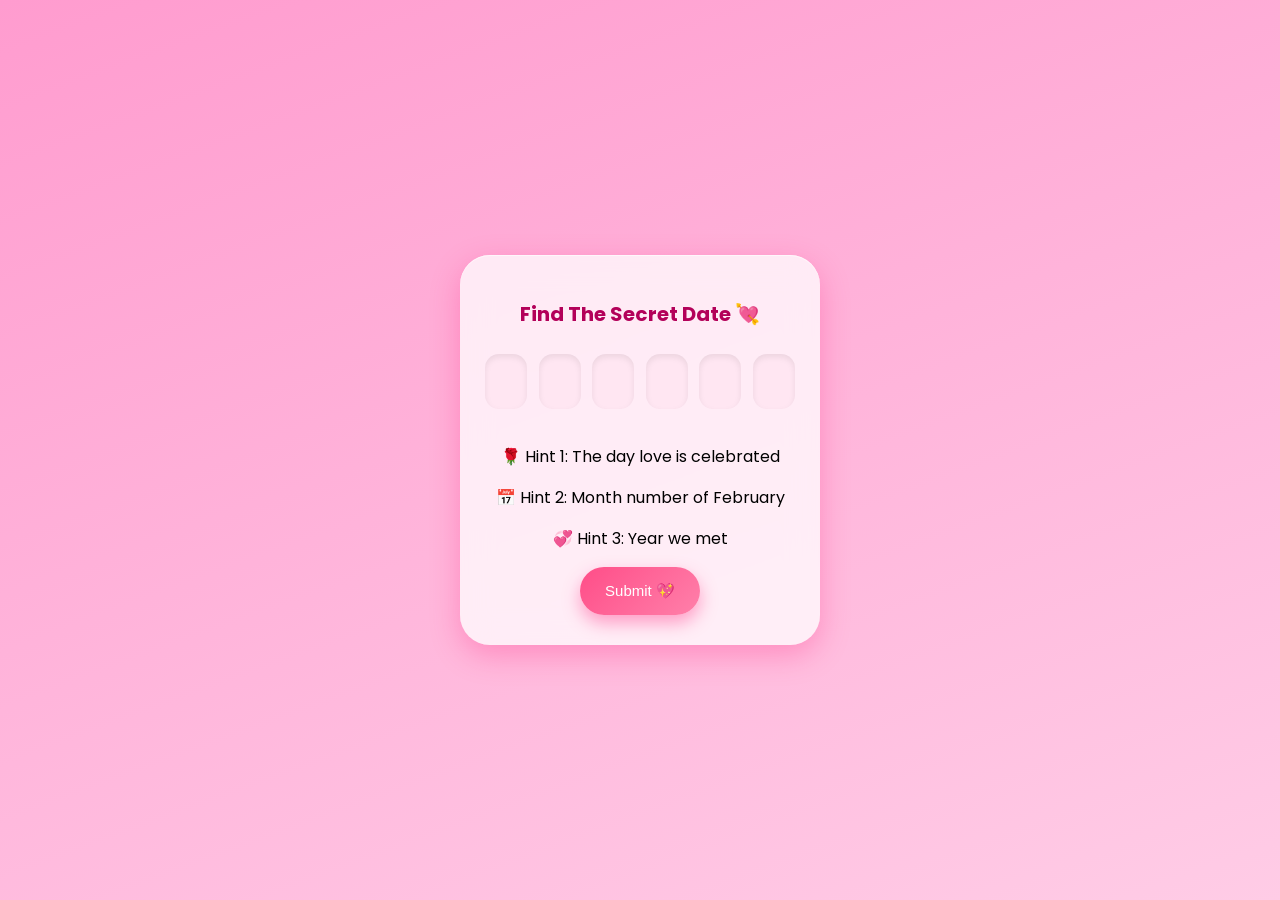
==== index.html @ 459be70f "done" ====
<!DOCTYPE html>
<html>
<head>
    <meta name="viewport" content="width=device-width, initial-scale=1.0">
    <title>For You 💖</title>

    <link href="https://fonts.googleapis.com/css2?family=Poppins:wght@300;500;700&display=swap" rel="stylesheet">
    <link rel="stylesheet" href="style.css">
</head>
<body>

<div class="container">
    <h1>Find The Secret Date 💘</h1>
<div class="code-box">
    <input type="text" maxlength="1" inputmode="numeric">
    <input type="text" maxlength="1" inputmode="numeric">
    <input type="text" maxlength="1" inputmode="numeric">
    <input type="text" maxlength="1" inputmode="numeric">
    <input type="text" maxlength="1" inputmode="numeric">
    <input type="text" maxlength="1" inputmode="numeric">
</div>


    <div class="hints">
        <p>🌹 Hint 1: The day love is celebrated</p>
        <p>📅 Hint 2: Month number of February</p>
        <p>💞 Hint 3: Year we met</p>
    </div>

    <button onclick="checkCode()">Submit 💖</button>
</div>

<script src="script.js"></script>
</body>
</html>
---- style.css ----
* {
    box-sizing: border-box;
}

body {
    margin: 0;
    padding: 0;
    font-family: 'Poppins', sans-serif;
    background: linear-gradient(160deg, #ff9ccf, #ffcce6);
    display: flex;
    justify-content: center;
    align-items: center;
    height: 100vh;
    text-align: center;
}

/* Glass style container */
.container {
    position: relative; 
    width: 92%;
    max-width: 360px;
    padding: 30px 25px;
    border-radius: 30px;
    backdrop-filter: blur(15px);
    background: rgba(255, 255, 255, 0.75);
    box-shadow: 
        0 10px 30px rgba(255, 0, 102, 0.25),
        inset 0 1px 0 rgba(255,255,255,0.6);
    animation: fadeIn 0.6s ease;
}

/* Headings */
h1 {
    font-size: 20px;
    color: #b30059;
    margin-bottom: 25px;
}

/* OTP code boxes */
.code-box {
    display: flex;
    justify-content: space-between;
    margin: 20px 0;
}

.code-box input {
    width: 42px;
    height: 55px;
    border-radius: 14px;
    border: none;
    background: #ffe6f2;
    font-size: 20px;
    text-align: center;
    box-shadow: inset 0 3px 6px rgba(0,0,0,0.08);
}

.code-box input:focus {
    outline: none;
    background: #ffd1e6;
}

/* Button row */
.btn-row {
    display: flex;
    justify-content: center;
    gap: 15px;
}

/* Buttons */
button {
    width: 120px;
    height: 48px;
    border-radius: 25px;
    border: none;
    background: linear-gradient(135deg, #ff4d88, #ff80aa);
    color: white;
    font-size: 15px;
    font-weight: 500;
    cursor: pointer;
    box-shadow: 0 8px 18px rgba(255, 0, 102, 0.35);
    transition: all 0.25s ease;
}

button:active {
    transform: scale(0.95);
}

/* Input field (unlock page) */
input {
    width: 100%;
    padding: 12px;
    border-radius: 18px;
    border: none;
    background: #ffe6f2;
    font-size: 15px;
    text-align: center;
    margin-bottom: 15px;
}

/* Lock icon */
.lock {
    font-size: 48px;
    margin: 20px 0;
}

/* Final message */
#finalMessage {
    margin-top: 20px;
    font-size: 17px;
    color: #b30059;
    font-weight: 500;
    display: none;
}


.mobile-screen {
    width: 100%;
    max-width: 412px;
    height: 100vh;
    margin: auto;
    background: linear-gradient(160deg, #ff9ccf, #ffcce6);
    display: flex;
    justify-content: center;
    align-items: center;
}

.stage {
    width: 100%;
    height: 100%;
    position: relative; /* movement boundary */
}

.card {
    width: 90%;
    max-width: 320px;
    padding: 30px;
    background: white;
    border-radius: 25px;
    text-align: center;
    box-shadow: 0 15px 40px rgba(255,0,102,0.25);

    position: absolute;
    top: 50%;
    left: 50%;
    transform: translate(-50%, -50%);
}

.no-btn {
    position: absolute;
    width: 120px;
    height: 45px;
    border-radius: 25px;
    border: none;
    background: linear-gradient(135deg, #ff4d88, #ff80aa);
    color: white;
    font-size: 15px;
    cursor: pointer;
}


/* Animation */
@keyframes fadeIn {
    from { opacity: 0; transform: translateY(15px); }
    to { opacity: 1; transform: translateY(0); }
}
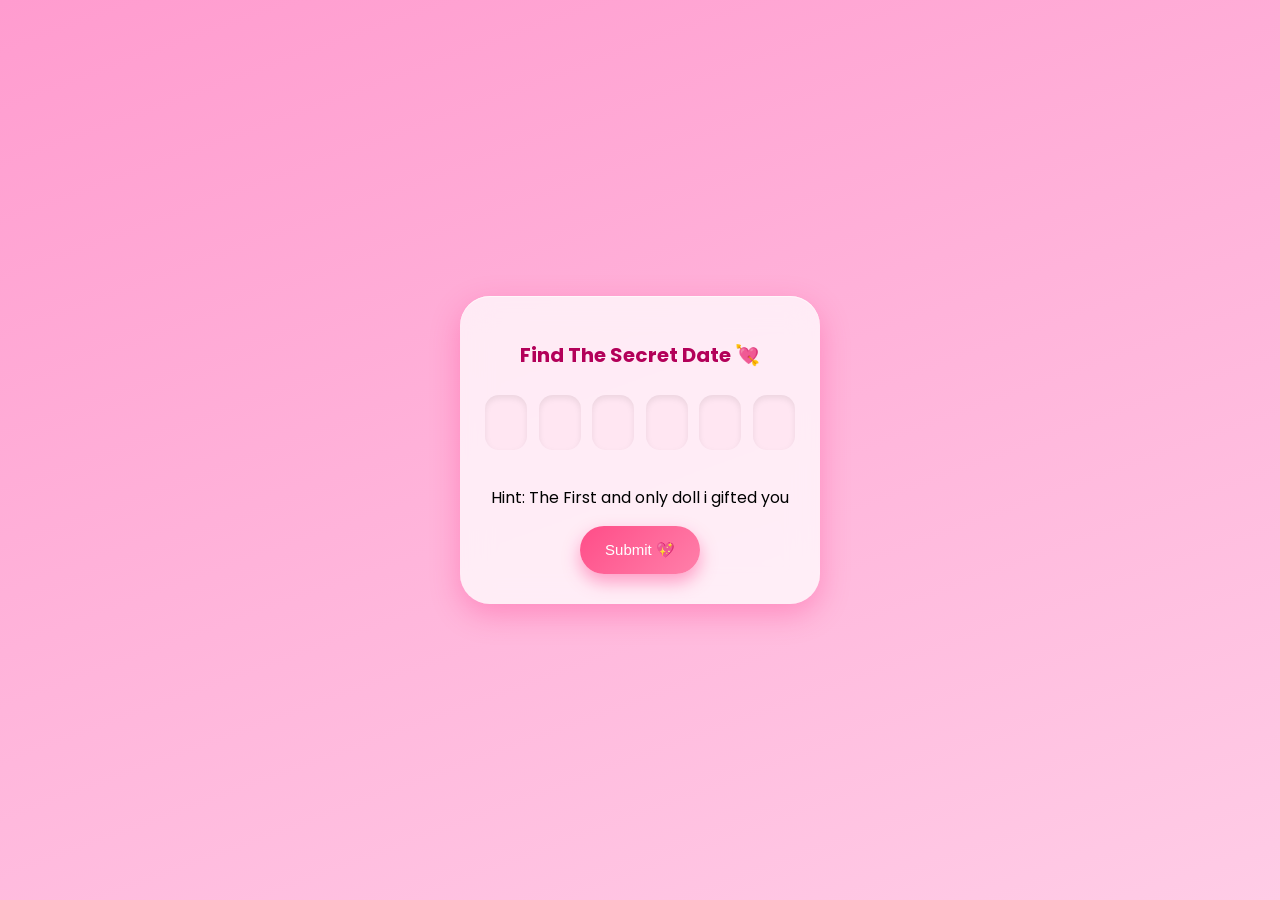
==== commit 14c4b1b3: "final one" ====
--- a/index.html
+++ b/index.html
@@ -22,9 +22,8 @@
 
 
     <div class="hints">
-        <p>🌹 Hint 1: The day love is celebrated</p>
-        <p>📅 Hint 2: Month number of February</p>
-        <p>💞 Hint 3: Year we met</p>
+        <p> Hint: The First and only doll i gifted you</p>
+        
     </div>
 
     <button onclick="checkCode()">Submit 💖</button>
--- a/style.css
+++ b/style.css
@@ -157,6 +157,56 @@
     cursor: pointer;
 }
 
+.mobile-screen {
+    width: 100%;
+    max-width: 412px;
+    height: 100vh;
+    margin: auto;
+    background: linear-gradient(160deg, #ff9ccf, #ffcce6);
+    display: flex;
+    justify-content: center;
+    align-items: center;
+}
+
+.stage {
+    width: 100%;
+    height: 100%;
+    position: relative; /* movement boundary */
+}
+
+.card {
+    width: 90%;
+    max-width: 320px;
+    padding: 30px;
+    background: white;
+    border-radius: 25px;
+    text-align: center;
+    box-shadow: 0 15px 40px rgba(255,0,102,0.25);
+
+    position: absolute;
+    top: 50%;
+    left: 50%;
+    transform: translate(-50%, -50%);
+}
+
+.btn-row {
+    display: flex;
+    justify-content: center;
+    gap: 15px;
+    margin-top: 20px;
+}
+
+.btn-row button {
+    width: 120px;
+    height: 45px;
+    border-radius: 25px;
+    border: none;
+    background: linear-gradient(135deg, #ff4d88, #ff80aa);
+    color: white;
+    font-size: 15px;
+    cursor: pointer;
+}
+
 
 /* Animation */
 @keyframes fadeIn {
